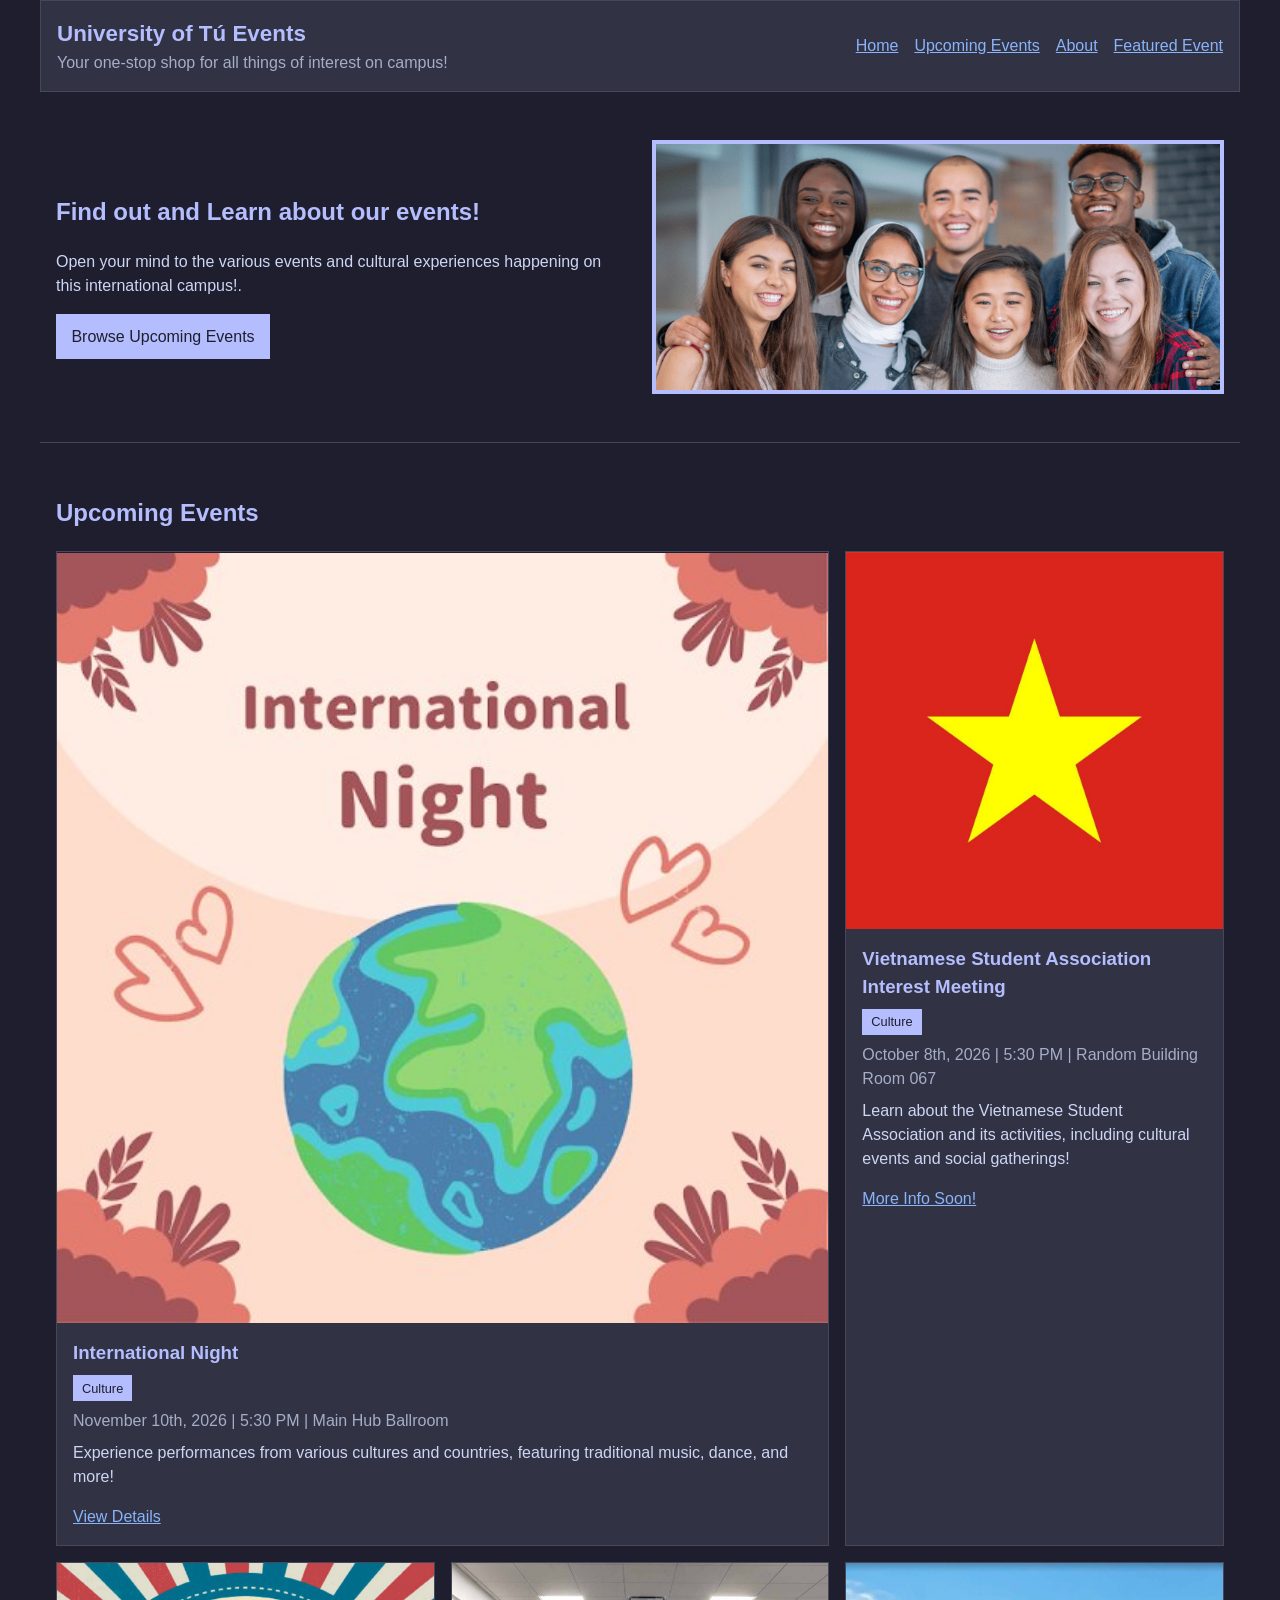
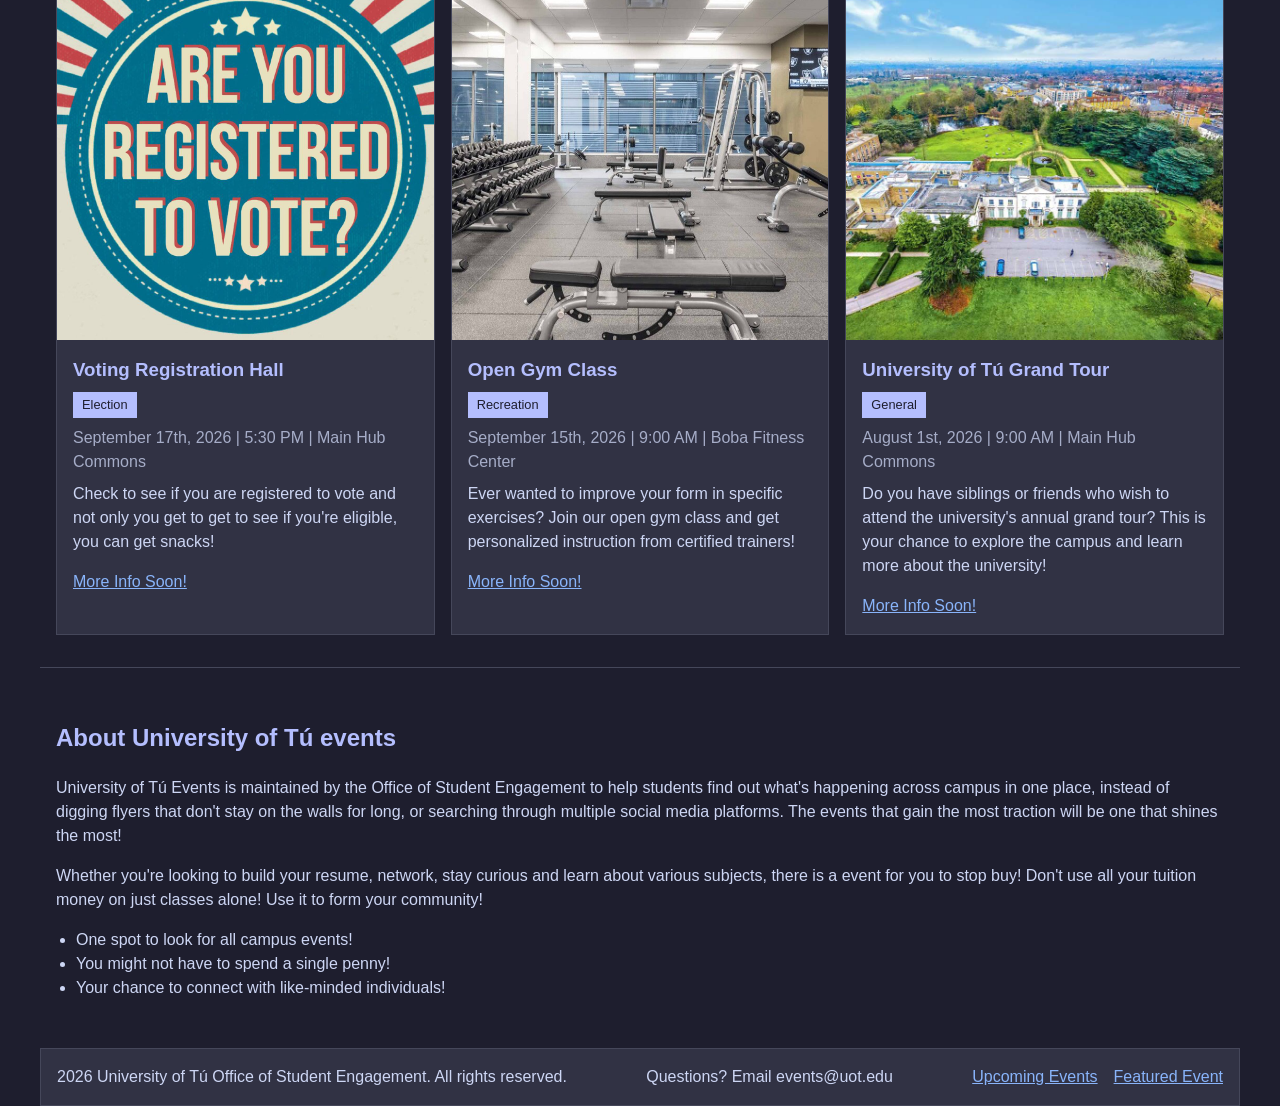
==== index.html @ 44fcd587 "Initial commit" ====
<!DOCTYPE html>
<html lang="en">
<head>
    <meta charset="UTF-8">
    <meta name="viewport" content="width=device-width, initial-scale=1.0">
    <title>University of Tú Events | Home</title>
    <link rel="stylesheet" href="css/styles.css">
</head>
<body>
    <header class="site-header">
        <div class="branding">
            <p class="logo">University of Tú Events</p>
            <p class="tagline">Your one-stop shop for all things of interest on campus!</p>
        </div>
        <nav class="primary-nav" aria-label="Primary">
            <ul>
                <li><a href="index.html">Home</a></li>
                <li><a href="#events">Upcoming Events</a></li>
                <li><a href="#about">About</a></li>
                <li><a href="event.html">Featured Event</a></li>
            </ul>
        </nav>
    </header>

    <main>
        <section class="hero">
            <div class="hero-text">
                <h1>Find out and Learn about our events!</h1>
                <p>Open your mind to the various events and cultural experiences happening on this international campus!.</p>
                <a class="button" href="#events">Browse Upcoming Events</a>
            </div>
            <figure class="hero-figure">
                <img id="hero-image"src="images/students.jpg" alt="Students gathering on campus">
            </figure>
        </section>

        <section id="events" class="events-section">
            <h2>Upcoming Events</h2>
            <div class="events-grid">
                <article class="featured-event-card">
                    <img src="images/International Night.jpg" alt="International Night">
                    <div class="event-card-body">
                        <h3>International Night</h3>
                        <span class="category">Culture</span>
                        <p class="event-info">November 10th, 2026 | 5:30 PM | Main Hub Ballroom</p>
                        <p>Experience performances from various cultures and countries, featuring traditional music, dance, and more!</p>
                        <a href="event.html">View Details</a>
                    </div>
                </article>

                <article class="event-card">
                    <img src="images/Vietnamese Meeting.jpg" alt="Vietnamese Meeting">
                    <div class="event-card-body">
                        <h3>Vietnamese Student Association Interest Meeting</h3>
                        <span class="category">Culture</span>
                        <p class="event-info">October 8th, 2026 | 5:30 PM | Random Building Room 067</p>
                        <p>Learn about the Vietnamese Student Association and its activities, including cultural events and social gatherings!</p>
                        <a href="#">More Info Soon!</a>
                    </div>
                </article>

                <article class="event-card">
                    <img src="images/Voting Registration.jpg" alt="Voting Registration Hall">
                    <div class="event-card-body">
                        <h3>Voting Registration Hall</h3>
                        <span class="category">Election</span>
                        <p class="event-info">September 17th, 2026 | 5:30 PM | Main Hub Commons</p>
                        <p>Check to see if you are registered to vote and not only you get to get to see if you're eligible, you can get snacks!</p>
                        <a href="#">More Info Soon!</a>
                    </div>
                </article>

                <article class="event-card">
                    <img src="images/Open Gym Class.jpg" alt="Open Gym Class">
                    <div class="event-card-body">
                        <h3>Open Gym Class</h3>
                        <span class="category">Recreation</span>
                        <p class="event-info">September 15th, 2026 | 9:00 AM | Boba Fitness Center</p>
                        <p>Ever wanted to improve your form in specific exercises? Join our open gym class and get personalized instruction from certified trainers!</p>
                        <a href="#">More Info Soon!</a>
                    </div>
                </article>

                <article class="event-card">
                    <img src="images/Campus Tour.jpg" alt="Grand Tour">
                    <div class="event-card-body">
                        <h3>University of Tú Grand Tour</h3>
                        <span class="category">General</span>
                        <p class="event-info">August 1st, 2026 | 9:00 AM | Main Hub Commons</p>
                            <p>Do you have siblings or friends who wish to attend the university's annual grand tour? This is your chance to explore the campus and learn more about the university!</p>
                            <a href="#">More Info Soon!</a>
                    </div>
                </article>
            </div>
        </section>

        <section id="about" class="about-section">
            <h2>About University of Tú events</h2>
            <p>University of Tú Events is maintained by the Office of Student Engagement to help students find out what's happening across campus in one place, instead of digging flyers that don't stay on the walls for long, or searching through multiple social media platforms. The events that gain the most traction will be one that shines the most!</p>
            <p>Whether you're looking to build your resume, network, stay curious and learn about various subjects, there is a event for you to stop buy! Don't use all your tuition money on just classes alone! Use it to form your community!</p>
            <ul class="benefits-list">
                <li>One spot to look for all campus events!</li>
                <li>You might not have to spend a single penny!</li>
                <li>Your chance to connect with like-minded individuals!</li>
            </ul>
        </section>
    </main>

    <footer class="site-footer">
        <p>2026 University of Tú Office of Student Engagement. All rights reserved.</p>
        <p>Questions? Email events@uot.edu</p>
        <nav class="footer-nav" aria-label="Footer">
            <ul>
                <li><a href="#events">Upcoming Events</a></li>
                <li><a href="event.html">Featured Event</a></li>
            </ul>
        </nav>
    </footer>
</body>
</html>
---- css/styles.css ----
/* Catppuccin Mocha with lavender accents */
:root {
	--base: #1e1e2e;
	--surface: #313244;
	--overlay: #45475a;
	--text: #cdd6f4;
	--subtext: #a6adc8;
	--lavender: #b4befe;
	--blue: #89b4fa;
}

body {
	max-width: 1200px;
	margin: 0 auto;
	color: var(--text);
	background: var(--base);
	font-family: Arial, sans-serif;
	line-height: 1.5;
}

img {
	display: block;
	width: 100%;
	max-width: 100%;
	height: auto;
	object-fit: contain;
}

a {
	color: var(--blue);
}

h1,
h2,
h3 {
	color: var(--lavender);
}

.site-header,
.site-footer {
	padding: 16px;
	background: var(--surface);
	border: 1px solid var(--overlay);
}

.site-header {
	display: flex;
	align-items: center;
	justify-content: space-between;
	gap: 16px;
	flex-wrap: wrap;
}

.logo,
.tagline,
.site-footer p {
	margin: 0;
}

.logo {
	color: var(--lavender);
	font-size: 1.4rem;
	font-weight: bold;
}

.tagline,
.event-info {
	color: var(--subtext);
}

.primary-nav ul,
.footer-nav ul {
	display: flex;
	align-items: center;
	gap: 16px;
	flex-wrap: wrap;
	padding: 0;
	margin: 0;
	list-style: none;
}

.hero,
.event-intro {
	display: flex;
	align-items: center;
	gap: 32px;
	padding: 48px 16px;
}

.hero-text,
.hero-figure,
.event-hero-figure,
.event-intro-text {
	flex: 1 1 0;
}

.hero-figure,
.event-hero-figure {
	margin: 0;
	border: 4px solid var(--lavender);
}

.event-hero-figure img {
	aspect-ratio: 1 / 1;
	object-fit: contain;
	background: var(--base);
}

#hero-image {
	width: 100%;
	height: auto;
}

.button,
#register-button {
	display: inline-block;
	padding: 9.6px 14.4px;
	color: var(--base);
	background: var(--lavender);
	border: 1px solid var(--lavender);
	text-decoration: none;
}

.events-section,
.about-section,
.related-events {
	padding: 32px 16px;
	border-top: 1px solid var(--overlay);
}

.events-grid {
	display: grid;
	grid-template-columns: repeat(3, minmax(0, 1fr));
	gap: 16px;
}

.featured-event-card {
	grid-column: span 2;
}

.event-card,
.featured-event-card,
.compact-event-card,
.event-main,
.event-sidebar {
	background: var(--surface);
	border: 1px solid var(--overlay);
}

.event-card img,
.featured-event-card img,
.compact-event-card img {
	aspect-ratio: 1 / 1;
	object-fit: contain;
	background: var(--base);
}

.event-card-body {
	display: flex;
	align-items: flex-start;
	flex-direction: column;
	gap: 8px;
	padding: 16px;
}

.event-card-body h3,
.event-card-body p {
	margin: 0;
}

.event-card-body a {
	margin-top: 8px;
}

.category {
	padding: 2.4px 8px;
	color: var(--base);
	background: var(--lavender);
	border: 1px solid var(--lavender);
	font-size: 0.8rem;
}

.benefits-list,
.agenda-list,
.event-details-list {
	padding-left: 20px;
}

.event-layout {
	display: grid;
	grid-template-columns: minmax(0, 2fr) minmax(220px, 1fr);
	gap: 16px;
	padding: 0 16px 32px;
}

.event-main,
.event-sidebar {
	padding: 16px;
}

#register-button {
	margin-top: 12px;
	cursor: pointer;
}

.related-events-list {
	display: grid;
	grid-template-columns: repeat(3, minmax(0, 1fr));
	gap: 16px;
}

.site-footer {
	display: flex;
	align-items: center;
	justify-content: space-between;
	gap: 16px;
	flex-wrap: wrap;
}

@media (max-width: 900px) {
	.events-grid,
	.related-events-list {
		grid-template-columns: repeat(2, minmax(0, 1fr));
	}

	.featured-event-card {
		grid-column: span 2;
	}
}

@media (max-width: 600px) {
	.site-header,
	.site-footer,
	.hero,
	.event-intro {
		align-items: stretch;
		flex-direction: column;
	}

	.primary-nav ul,
	.footer-nav ul {
		justify-content: flex-start;
	}

	.events-grid,
	.related-events-list,
	.event-layout {
		grid-template-columns: 1fr;
	}

	.featured-event-card {
		grid-column: auto;
	}
}
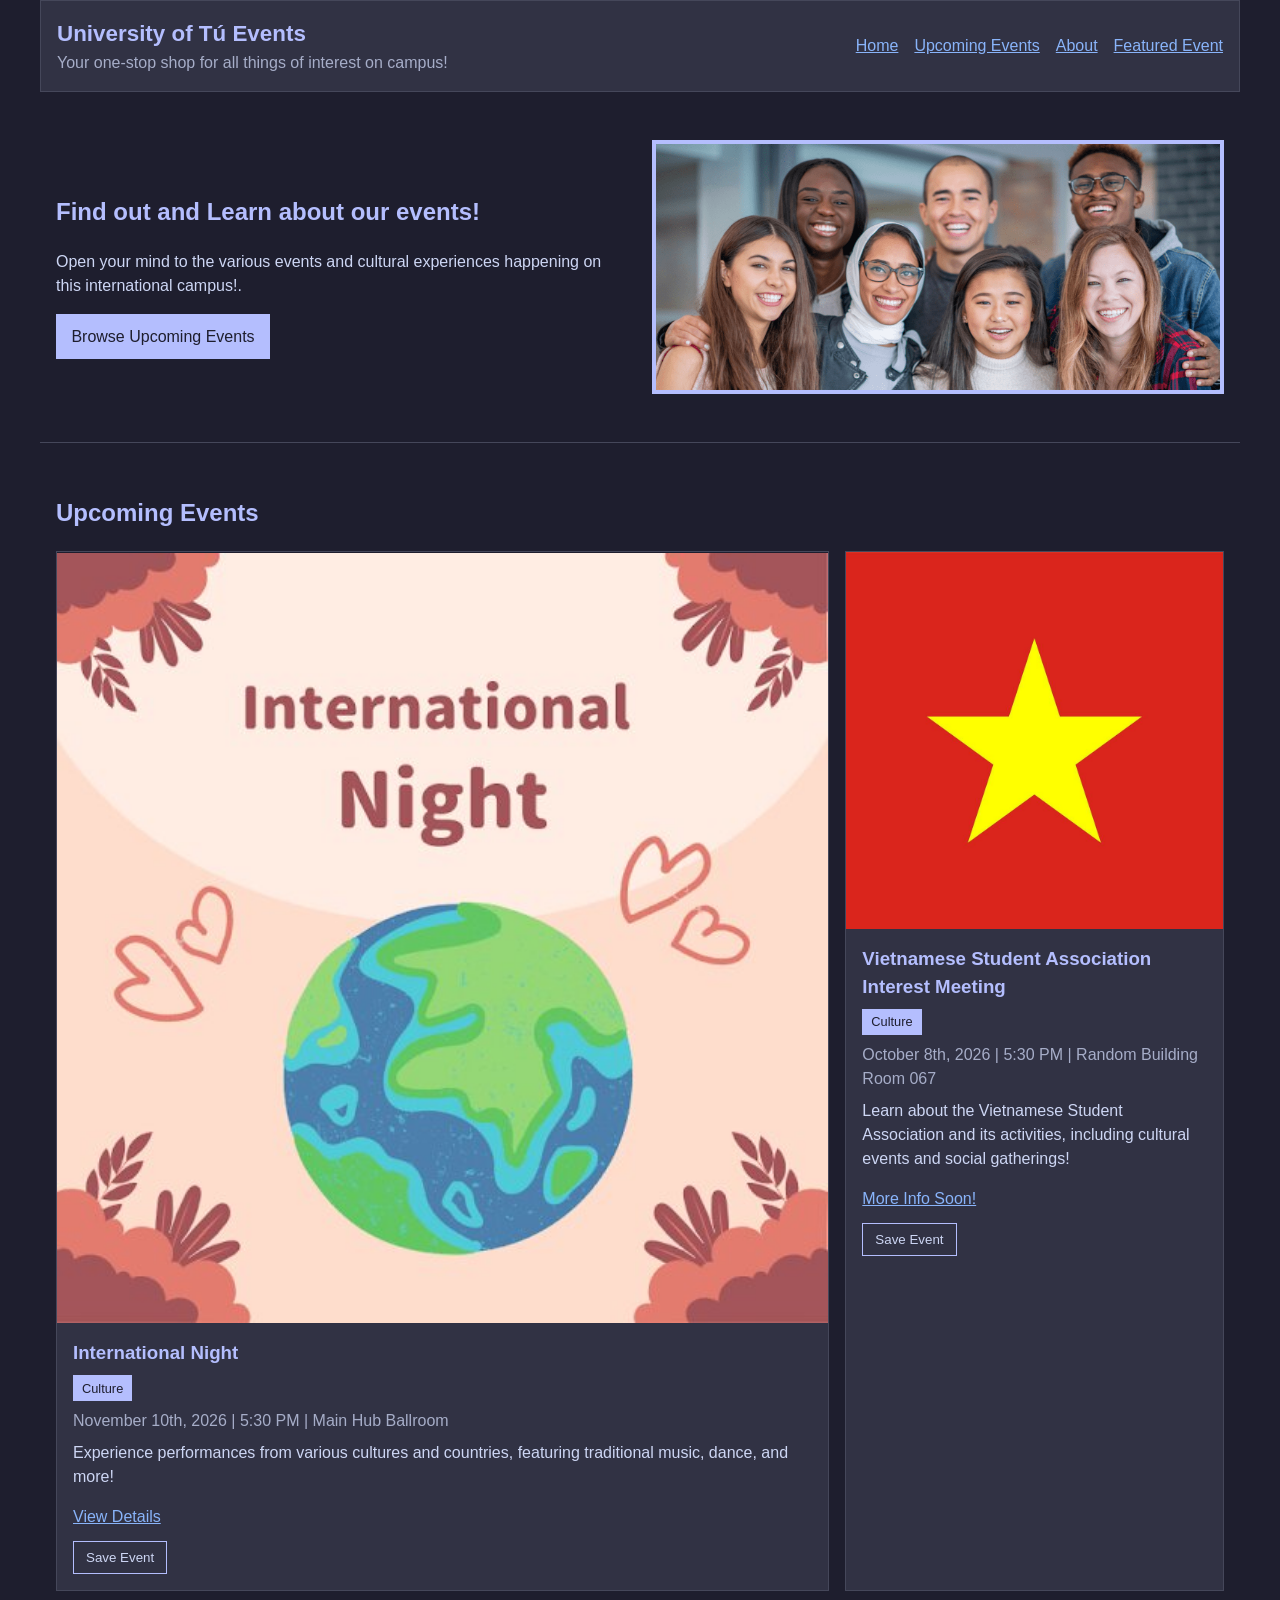
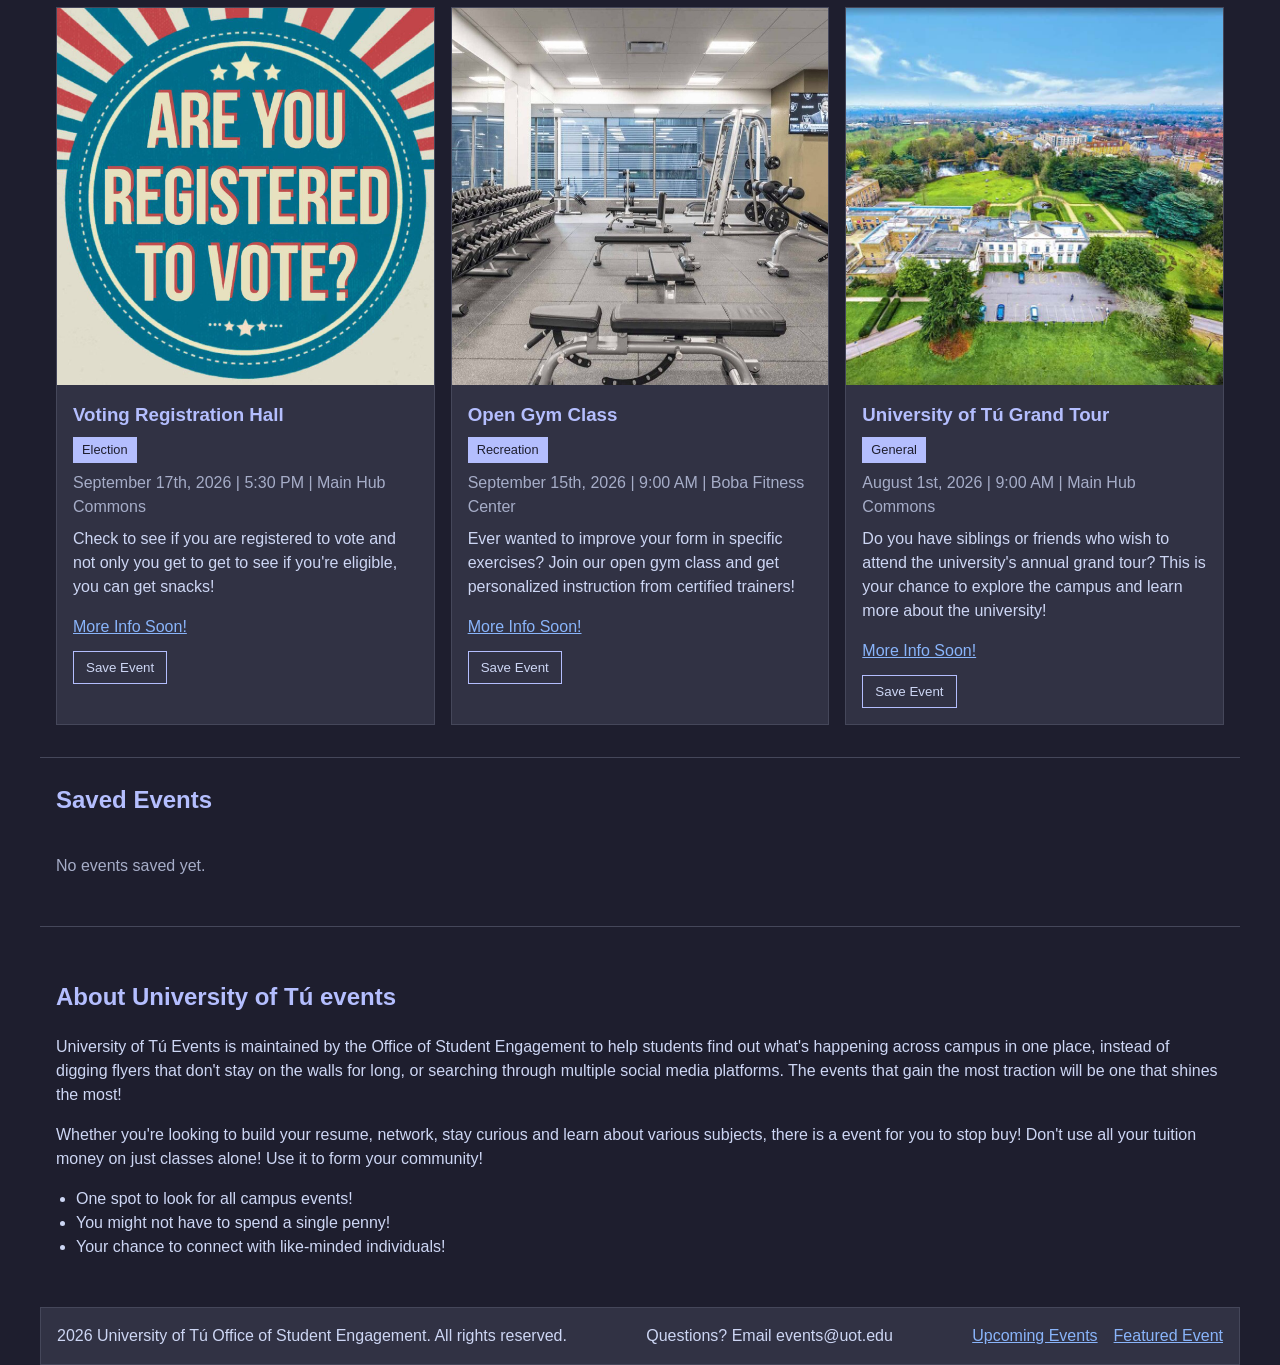
==== commit 0510e87d: "Save + Remove event functionality" ====
--- a/index.html
+++ b/index.html
@@ -5,6 +5,7 @@
     <meta name="viewport" content="width=device-width, initial-scale=1.0">
     <title>University of Tú Events | Home</title>
     <link rel="stylesheet" href="css/styles.css">
+    <script src="script.js" defer></script>
 </head>
 <body>
     <header class="site-header">
--- a/css/styles.css
+++ b/css/styles.css
@@ -172,6 +172,53 @@
 	margin-top: 8px;
 }
 
+.save-event-button {
+	margin-top: 4px;
+	padding: 8px 12px;
+	color: var(--text);
+	background: transparent;
+	border: 1px solid var(--lavender);
+	cursor: pointer;
+}
+
+.save-event-button:hover,
+.save-event-button:focus-visible {
+	color: var(--base);
+	background: var(--lavender);
+}
+
+.event-card.is-saved,
+.featured-event-card.is-saved {
+	border-color: var(--lavender);
+	box-shadow: 0 0 0 2px var(--lavender);
+}
+
+.event-card.is-saved .save-event-button,
+.featured-event-card.is-saved .save-event-button {
+	color: var(--base);
+	background: var(--lavender);
+}
+
+.saved-events-section {
+	padding: 24px 16px 32px;
+	border-top: 1px solid var(--overlay);
+}
+
+.saved-events-section h2 {
+	margin-top: 0;
+}
+
+.saved-events-list {
+	display: grid;
+	gap: 8px;
+	padding-left: 20px;
+	margin-bottom: 0;
+}
+
+.saved-events-empty {
+	color: var(--subtext);
+}
+
 .category {
 	padding: 2.4px 8px;
 	color: var(--base);
